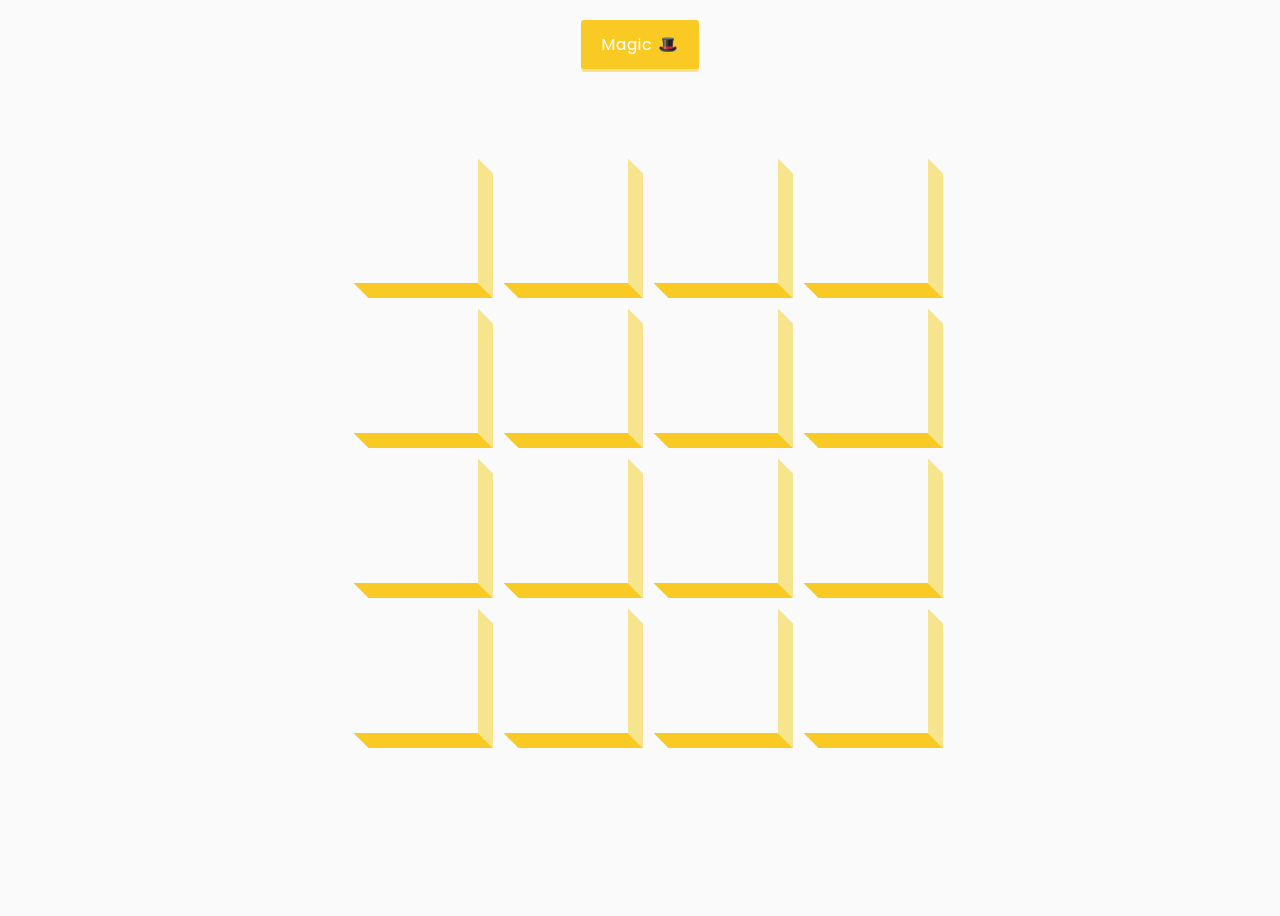
==== 3d-boxes-background/index.html @ a67b6449 "#first" ====
<!DOCTYPE html>
<html lang="en">
  <head>
    <meta charset="UTF-8" />
    <meta name="viewport" content="width=device-width, initial-scale=1.0" />
    <link
      rel="stylesheet"
      href="https://cdnjs.cloudflare.com/ajax/libs/font-awesome/5.14.0/css/all.min.css"
      integrity="sha512-1PKOgIY59xJ8Co8+NE6FZ+LOAZKjy+KY8iq0G4B3CyeY6wYHN3yt9PW0XpSriVlkMXe40PTKnXrLnZ9+fkDaog=="
      crossorigin="anonymous"
    />
    <link rel="stylesheet" href="style.css" />
    <title>3D Boxes Background</title>
  </head>
  <body>
    <button id="btn" class="magic">Magic 🎩</button>
    <div id="boxes" class="boxes big"></div>
    <script src="script.js"></script>
  </body>
</html>
---- 3d-boxes-background/style.css ----
@import url('https://fonts.googleapis.com/css2?family=Roboto:wght@400;700&display=swap');
@import url('https://fonts.googleapis.com/css2?family=Poppins&display=swap');

* {
  box-sizing: border-box;
}

body {
  background-color: #fafafa;
  font-family: 'Roboto', sans-serif;
  display: flex;
  flex-direction: column;
  align-items: center;
  justify-content: center;
  height: 100vh;
  overflow: hidden;
}

.magic {
  background-color: #f9ca24;
  color: #fff;
  font-family: 'Poppins', sans-serif;
  border: 0;
  border-radius: 3px;
  font-size: 16px;
  padding: 12px 20px;
  cursor: pointer;
  position: fixed;
  top: 20px;
  letter-spacing: 1px;
  box-shadow: 0 3px rgba(249, 202, 36, 0.5);
  z-index: 100;
}

.magic:focus {
  outline: none;
}

.magic:active {
  box-shadow: none;
  transform: translateY(2px);
}

.boxes {
  display: flex;
  flex-wrap: wrap;
  justify-content: space-around;
  height: 500px;
  width: 500px;
  position: relative;
  transition: 0.4s ease;
}

.boxes.big {
  width: 600px;
  height: 600px;
}

.boxes.big .box {
  transform: rotateZ(360deg);
}

.box {
  background-image: url('https://media.giphy.com/media/EZqwsBSPlvSda/giphy.gif');
  background-repeat: no-repeat;
  background-size: 500px 500px;
  position: relative;
  height: 125px;
  width: 125px;
  transition: 0.4s ease;
}

.box::after {
  content: '';
  background-color: #f6e58d;
  position: absolute;
  top: 8px;
  right: -15px;
  height: 100%;
  width: 15px;
  transform: skewY(45deg);
}

.box::before {
  content: '';
  background-color: #f9ca24;
  position: absolute;
  bottom: -15px;
  left: 8px;
  height: 15px;
  width: 100%;
  transform: skewX(45deg);
}
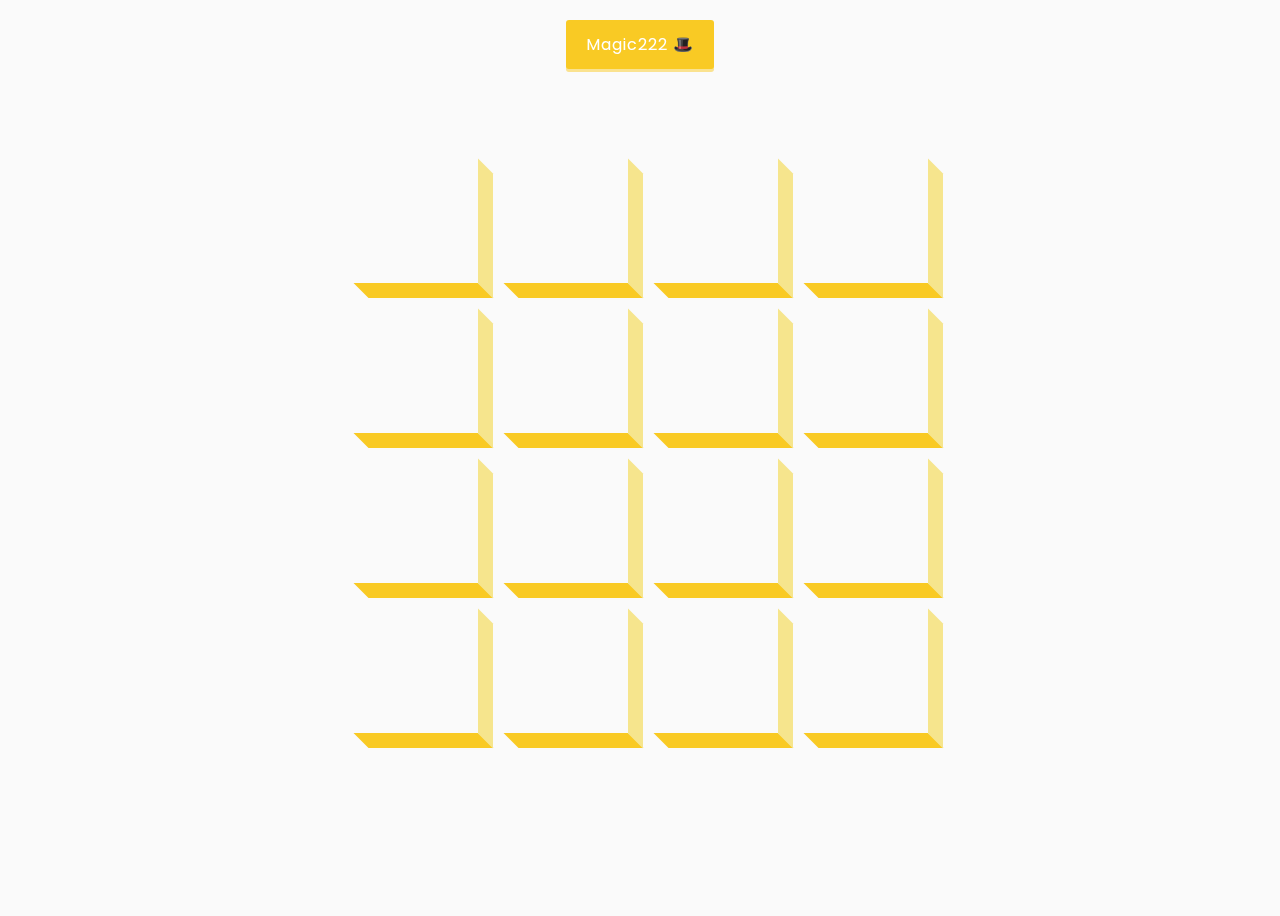
==== commit c033e767: "Update index.html" ====
--- a/3d-boxes-background/index.html
+++ b/3d-boxes-background/index.html
@@ -13,7 +13,7 @@
     <title>3D Boxes Background</title>
   </head>
   <body>
-    <button id="btn" class="magic">Magic 🎩</button>
+    <button id="btn" class="magic">Magic222 🎩</button>
     <div id="boxes" class="boxes big"></div>
     <script src="script.js"></script>
   </body>
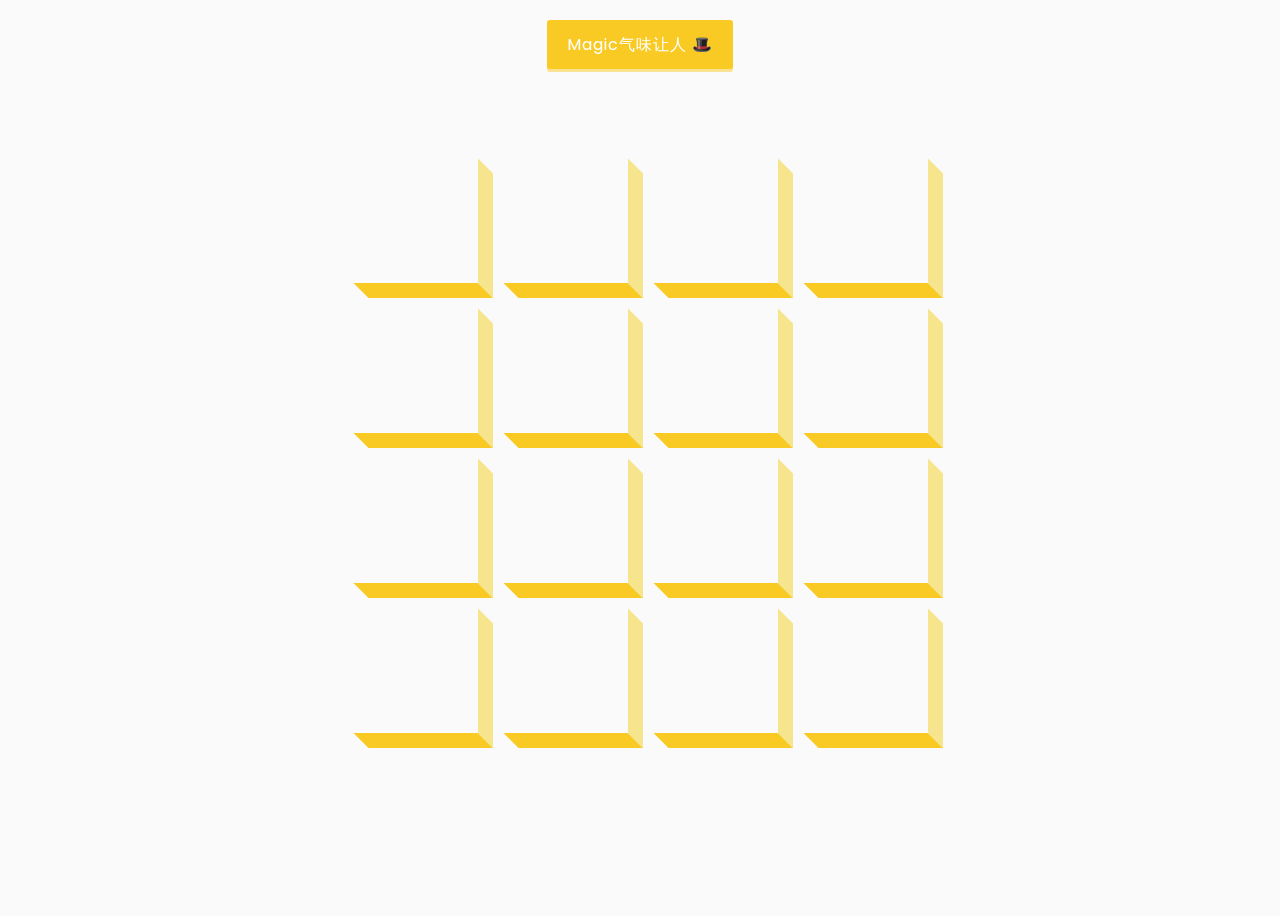
==== commit 10049003: "Update index.html" ====
--- a/3d-boxes-background/index.html
+++ b/3d-boxes-background/index.html
@@ -13,7 +13,7 @@
     <title>3D Boxes Background</title>
   </head>
   <body>
-    <button id="btn" class="magic">Magic222 🎩</button>
+    <button id="btn" class="magic">Magic气味让人 🎩</button>
     <div id="boxes" class="boxes big"></div>
     <script src="script.js"></script>
   </body>
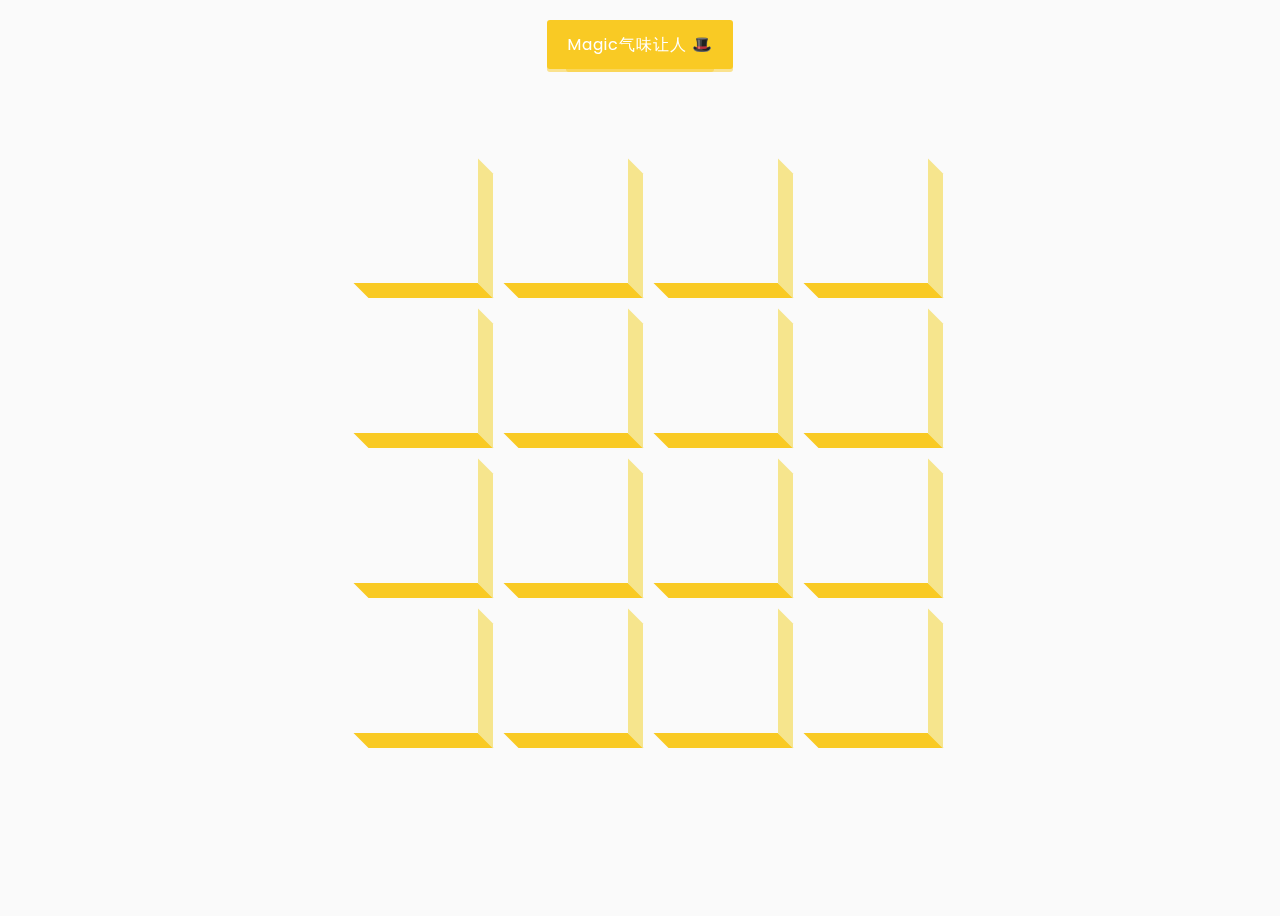
==== commit c3179a40: "Merge remote-tracking branch 'origin/leafs'" ====
--- a/3d-boxes-background/index.html
+++ b/3d-boxes-background/index.html
@@ -1,20 +1,21 @@
 <!DOCTYPE html>
 <html lang="en">
-  <head>
-    <meta charset="UTF-8" />
-    <meta name="viewport" content="width=device-width, initial-scale=1.0" />
-    <link
-      rel="stylesheet"
-      href="https://cdnjs.cloudflare.com/ajax/libs/font-awesome/5.14.0/css/all.min.css"
-      integrity="sha512-1PKOgIY59xJ8Co8+NE6FZ+LOAZKjy+KY8iq0G4B3CyeY6wYHN3yt9PW0XpSriVlkMXe40PTKnXrLnZ9+fkDaog=="
-      crossorigin="anonymous"
-    />
-    <link rel="stylesheet" href="style.css" />
-    <title>3D Boxes Background</title>
-  </head>
-  <body>
-    <button id="btn" class="magic">Magic气味让人 🎩</button>
-    <div id="boxes" class="boxes big"></div>
-    <script src="script.js"></script>
-  </body>
-</html>
+
+<head>
+  <meta charset="UTF-8" />
+  <meta name="viewport" content="width=device-width, initial-scale=1.0" />
+  <link rel="stylesheet" href="https://cdnjs.cloudflare.com/ajax/libs/font-awesome/5.14.0/css/all.min.css"
+    integrity="sha512-1PKOgIY59xJ8Co8+NE6FZ+LOAZKjy+KY8iq0G4B3CyeY6wYHN3yt9PW0XpSriVlkMXe40PTKnXrLnZ9+fkDaog=="
+    crossorigin="anonymous" />
+  <link rel="stylesheet" href="style.css" />
+  <title>3D Boxes Background</title>
+</head>
+
+<body>
+  <button id="btn" class="magic">Magic222 🎩</button>
+  <button id="btn" class="magic">Magic气味让人 🎩</button>
+  <div id="boxes" class="boxes big"></div>
+  <script src="script.js"></script>
+</body>
+
+</html>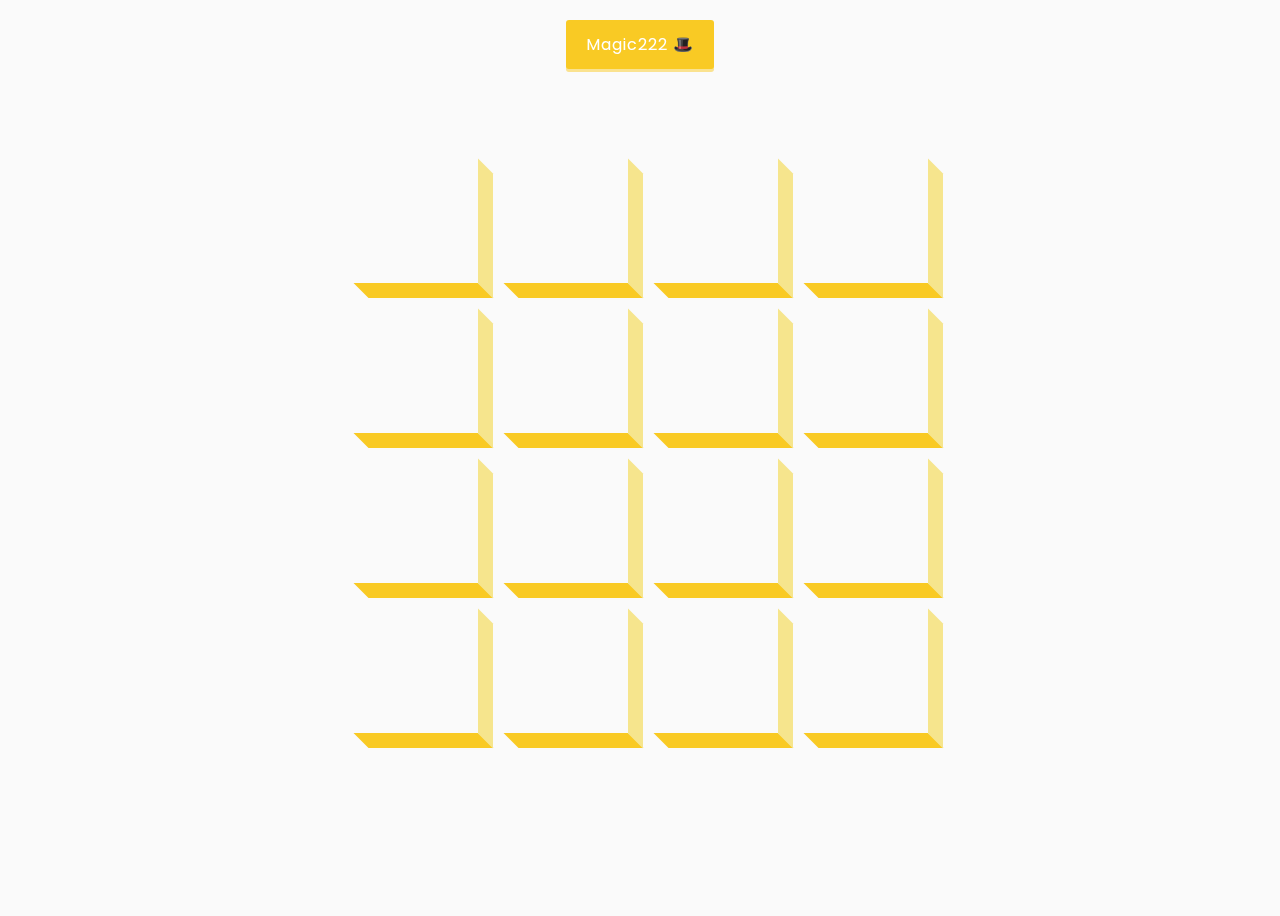
==== commit 9ed55ce6: "22" ====
--- a/3d-boxes-background/index.html
+++ b/3d-boxes-background/index.html
@@ -13,7 +13,6 @@
 
 <body>
   <button id="btn" class="magic">Magic222 🎩</button>
-  <button id="btn" class="magic">Magic气味让人 🎩</button>
   <div id="boxes" class="boxes big"></div>
   <script src="script.js"></script>
 </body>
